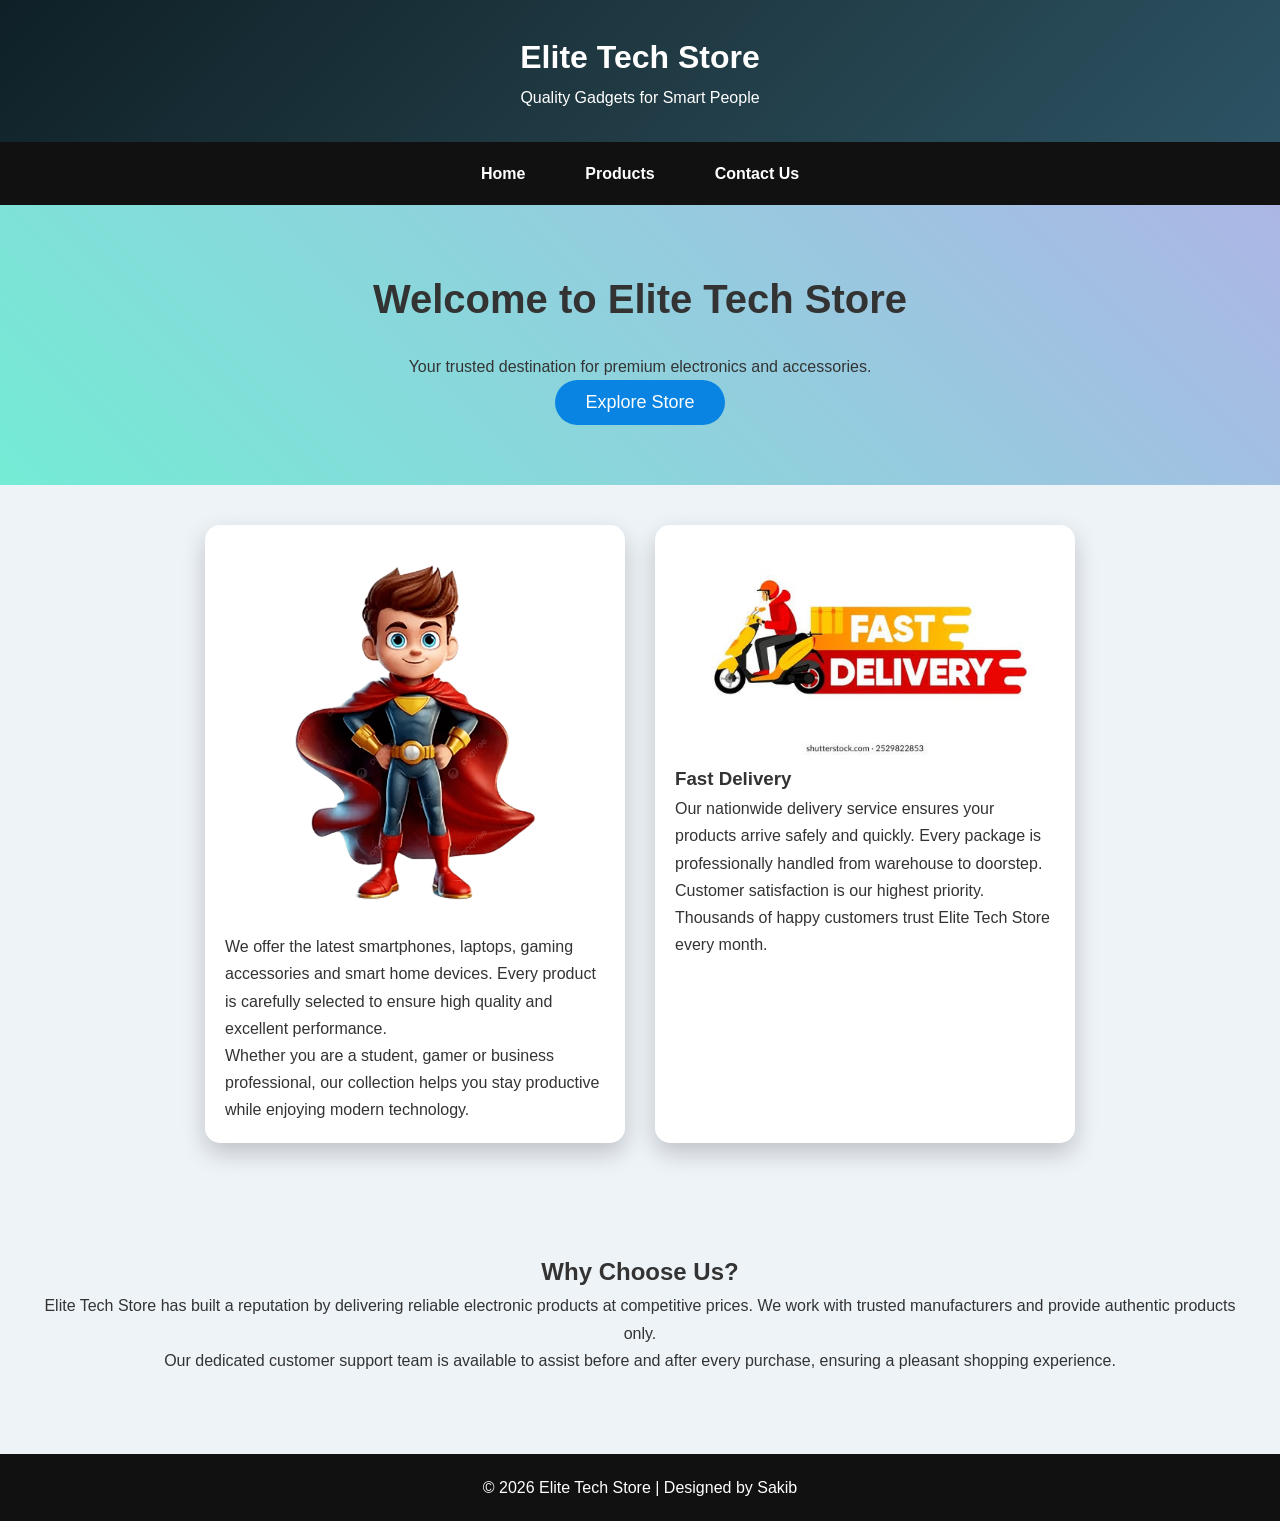
==== index.html @ 4b2808be "first commit" ====
<!DOCTYPE html>
<html lang="en">
<head>
<meta charset="UTF-8">
<meta name="viewport" content="width=device-width, initial-scale=1.0">
<title>Elite Tech Store</title>

<link rel="stylesheet" href="style.css">
<script src="script.js"></script>

</head>

<body>

<!-- Name: Md. Atahar Hossain Khan Sakib -->
<!-- ID: YOUR STUDENT ID -->

<header>

<h1>Elite Tech Store</h1>

<p>Quality Gadgets for Smart People</p>

</header>

<nav>

<a href="index.html">Home</a>

<a href="products.html">Products</a>

<a href="contact.html">Contact Us</a>

</nav>

<section class="hero">

<h2>Welcome to Elite Tech Store</h2>

<p>Your trusted destination for premium electronics and accessories.</p>

<button onclick="welcome()">Explore Store</button>

</section>

<section class="flex-container">

<div class="card">

<img src="hero.png" alt="Hero Banner">

<p>We offer the latest smartphones, laptops, gaming accessories and smart home devices. Every product is carefully selected to ensure high quality and excellent performance.</p>

<p>Whether you are a student, gamer or business professional, our collection helps you stay productive while enjoying modern technology.</p>

</div>

<div class="card">

<img src="fast.jpg" alt="Premium Laptop">

<h3>Fast Delivery</h3>

<p>Our nationwide delivery service ensures your products arrive safely and quickly. Every package is professionally handled from warehouse to doorstep.</p>

<p>Customer satisfaction is our highest priority. Thousands of happy customers trust Elite Tech Store every month.</p>

</div>

</section>

<section class="about">

<img src="">

<h2>Why Choose Us?</h2>

<p>Elite Tech Store has built a reputation by delivering reliable electronic products at competitive prices. We work with trusted manufacturers and provide authentic products only.</p>

<p>Our dedicated customer support team is available to assist before and after every purchase, ensuring a pleasant shopping experience.</p>

</section>

<footer>

<p>© 2026 Elite Tech Store | Designed by Sakib</p>

</footer>

</body>
</html>
---- style.css ----
*{
margin:0;
padding:0;
box-sizing:border-box;
font-family:Segoe UI,sans-serif;
}

body{
background:#eef3f8;
color:#333;
line-height:1.7;
}

header{
background:linear-gradient(135deg,#0f2027,#203a43,#2c5364);
color:white;
padding:30px;
text-align:center;
}

nav{
display:flex;
justify-content:center;
background:#111;
}

nav a{
color:white;
text-decoration:none;
padding:18px 30px;
transition:.4s;
font-weight:bold;
}

nav a:hover{
background:#00b894;
transform:scale(1.08);
}

.hero{
padding:60px;
text-align:center;
background:linear-gradient(45deg,#74ebd5,#ACB6E5);
}

.hero h2{
font-size:40px;
margin-bottom:20px;
}

button{
padding:12px 30px;
border:none;
background:#0984e3;
color:white;
font-size:18px;
border-radius:30px;
cursor:pointer;
transition:.4s;
}

button:hover{
background:#00b894;
transform:translateY(-3px);
}

.flex-container{
display:flex;
justify-content:center;
gap:30px;
padding:40px;
flex-wrap:wrap;
}

.card{
background:white;
width:420px;
padding:20px;
border-radius:15px;
box-shadow:0 10px 25px rgba(0,0,0,.2);
transition:.4s;
}

.card:hover{
transform:translateY(-8px);
}

.card img{
width:100%;
border-radius:10px;
}

.about{
padding:40px;
text-align:center;
}

.about img{
width:70%;
border-radius:15px;
margin-bottom:20px;
}

.grid-container{
display:grid;
grid-template-columns:repeat(auto-fit,minmax(280px,1fr));
gap:25px;
padding:40px;
}

.product{
background:white;
padding:20px;
text-align:center;
border-radius:15px;
box-shadow:0 8px 20px rgba(0,0,0,.15);
transition:.4s;
}

.product:hover{
transform:scale(1.05);
}

.product img{
width:100%;
border-radius:10px;
}

.contact{
padding:40px;
text-align:center;
}

.contact img{
width:70%;
margin:20px;
border-radius:15px;
box-shadow:0 5px 15px rgba(0,0,0,.2);
}

.center{
text-align:center;
margin:30px;
}

footer{
background:#111;
color:white;
text-align:center;
padding:20px;
margin-top:40px;
}
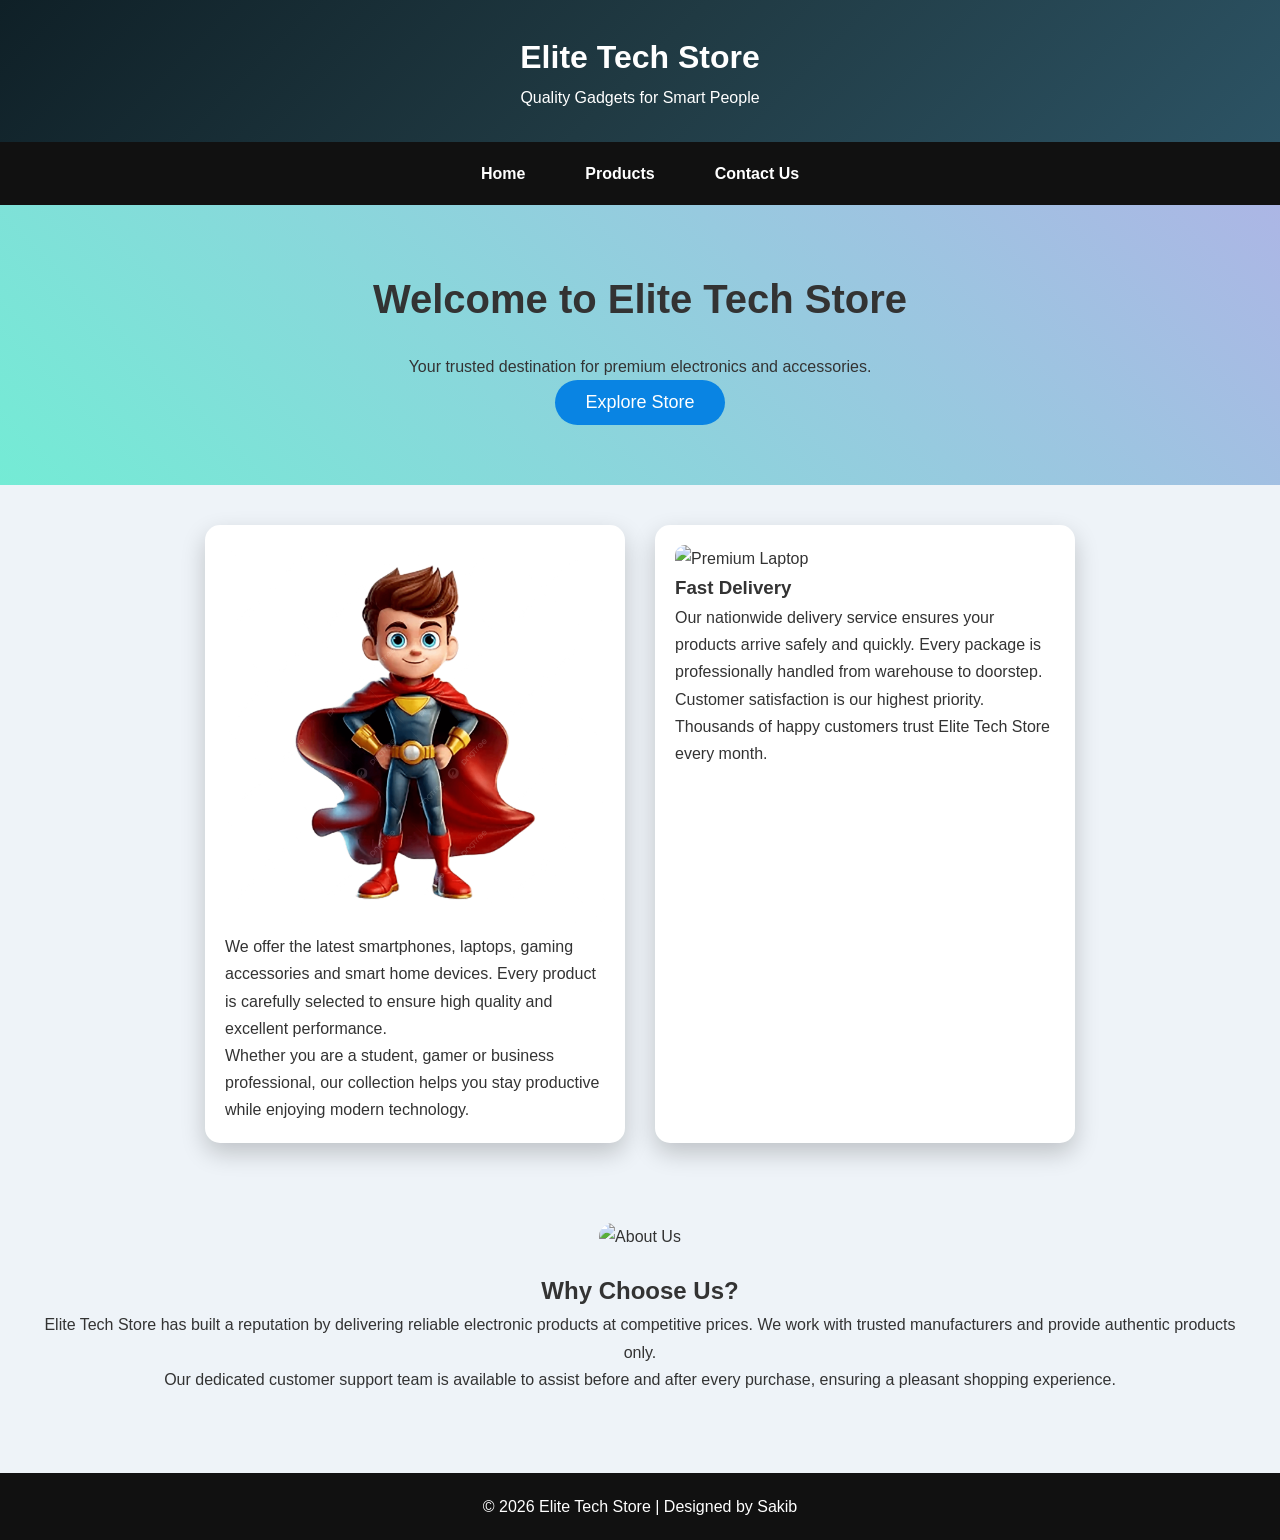
==== commit 7412f9fa: "first commit" ====
--- a/index.html
+++ b/index.html
@@ -71,7 +71,7 @@
 
 <section class="about">
 
-<img src="">
+<img src="about.jpg" alt="About Us">
 
 <h2>Why Choose Us?</h2>
 
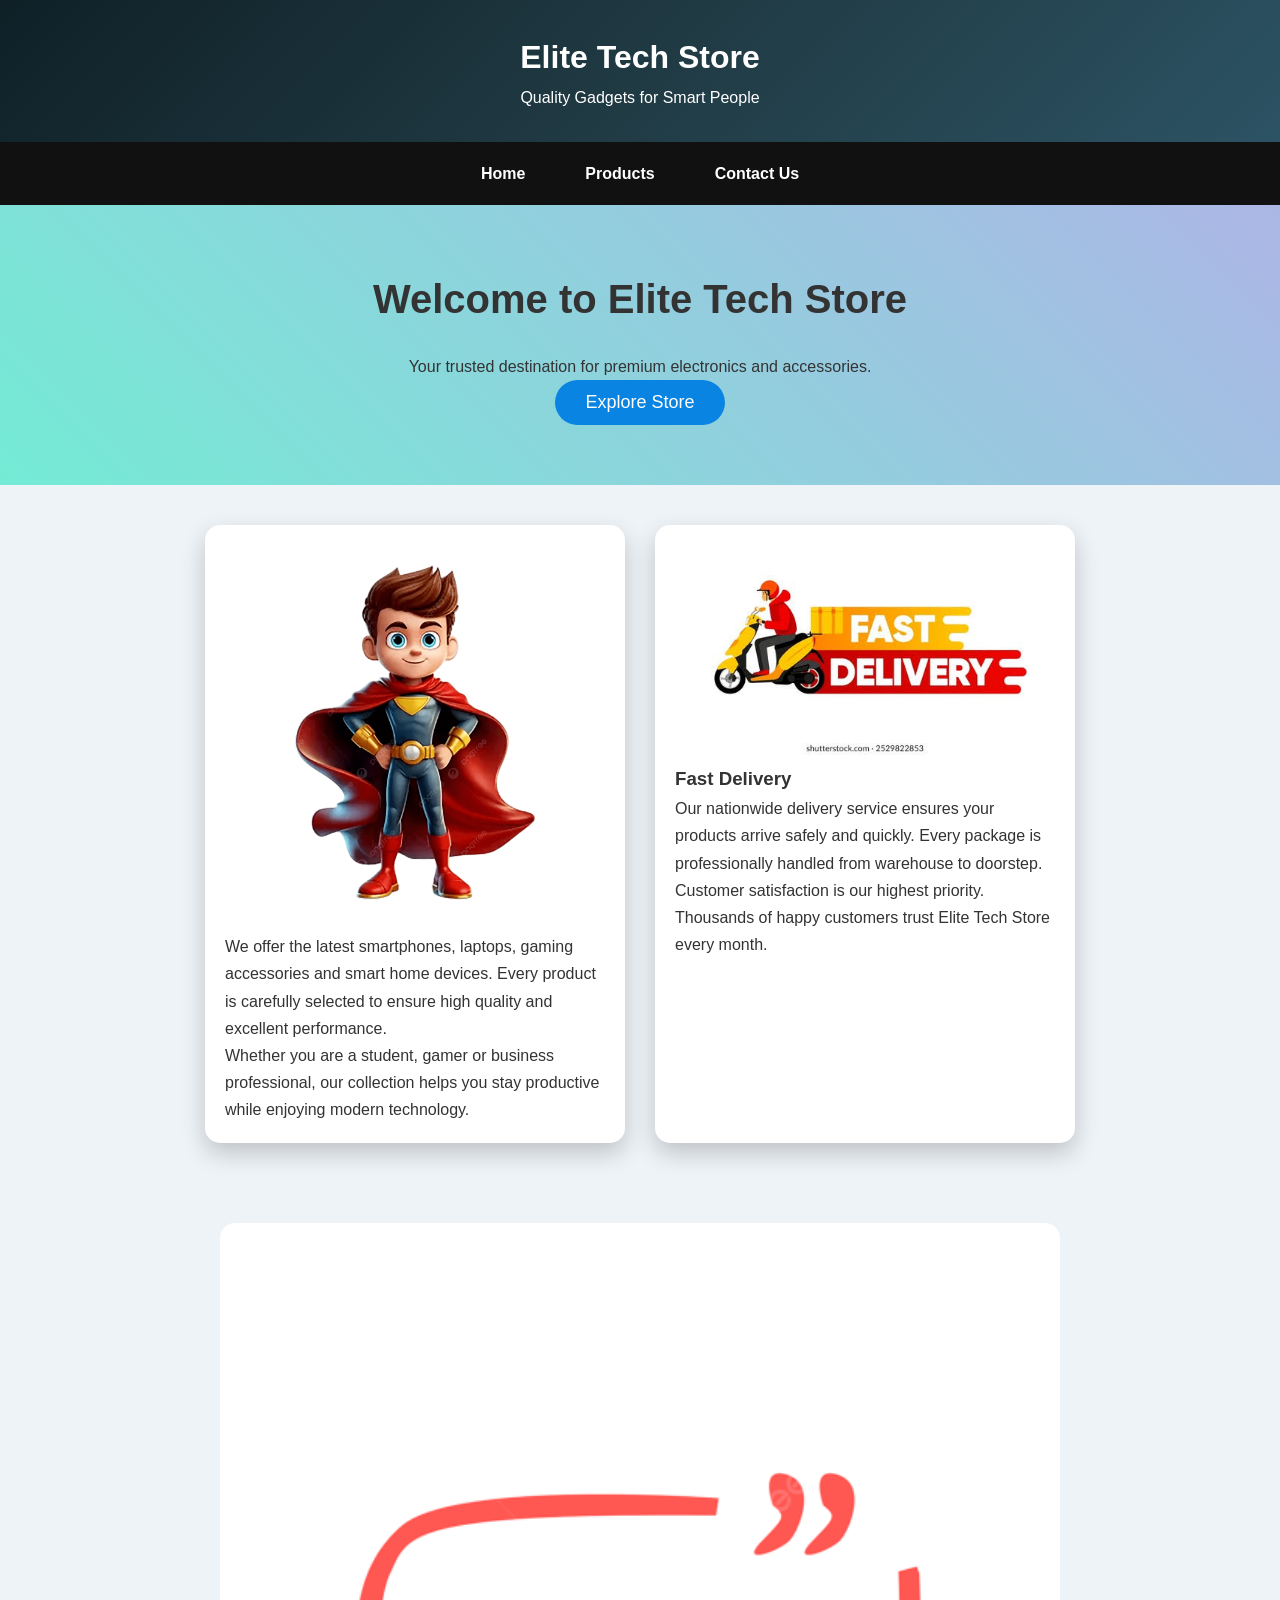
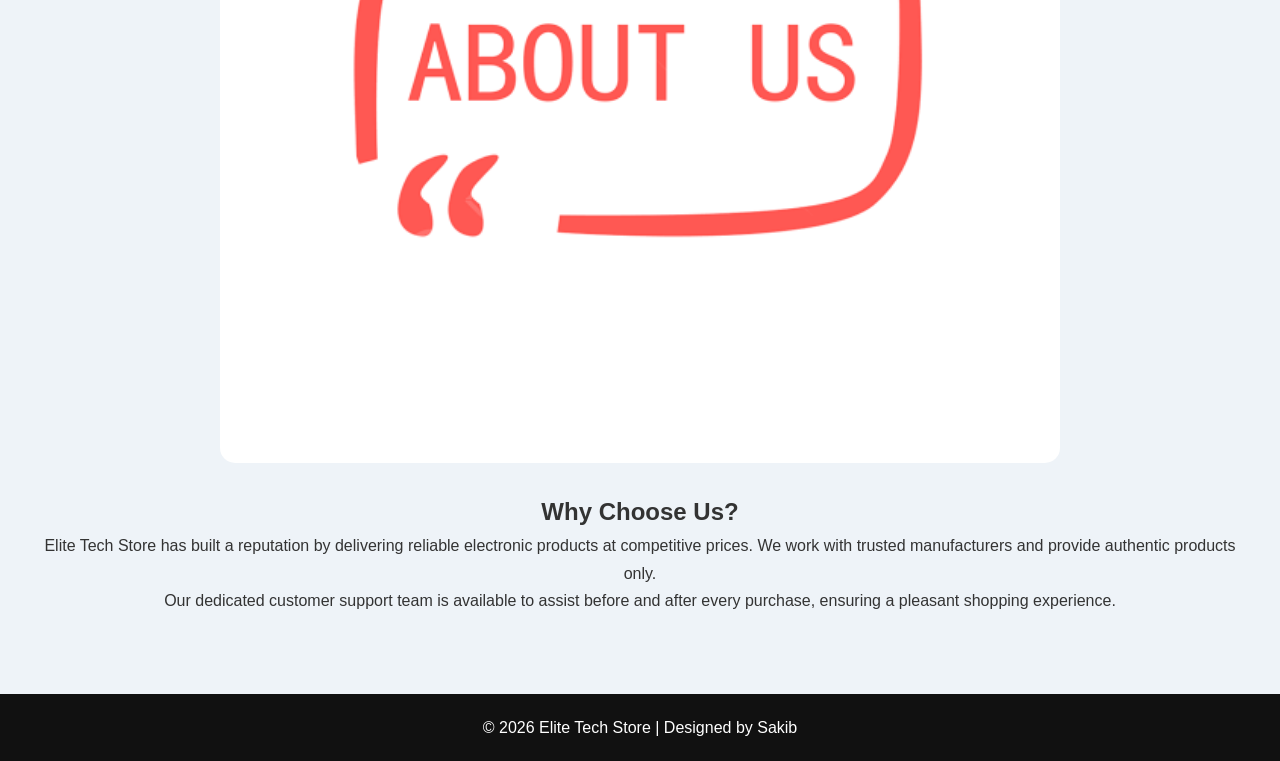
==== commit f65dc774: "first commit" ====
--- a/index.html
+++ b/index.html
@@ -71,7 +71,7 @@
 
 <section class="about">
 
-<img src="about.jpg" alt="About Us">
+<img src="about.png" alt="About Us">
 
 <h2>Why Choose Us?</h2>
 
